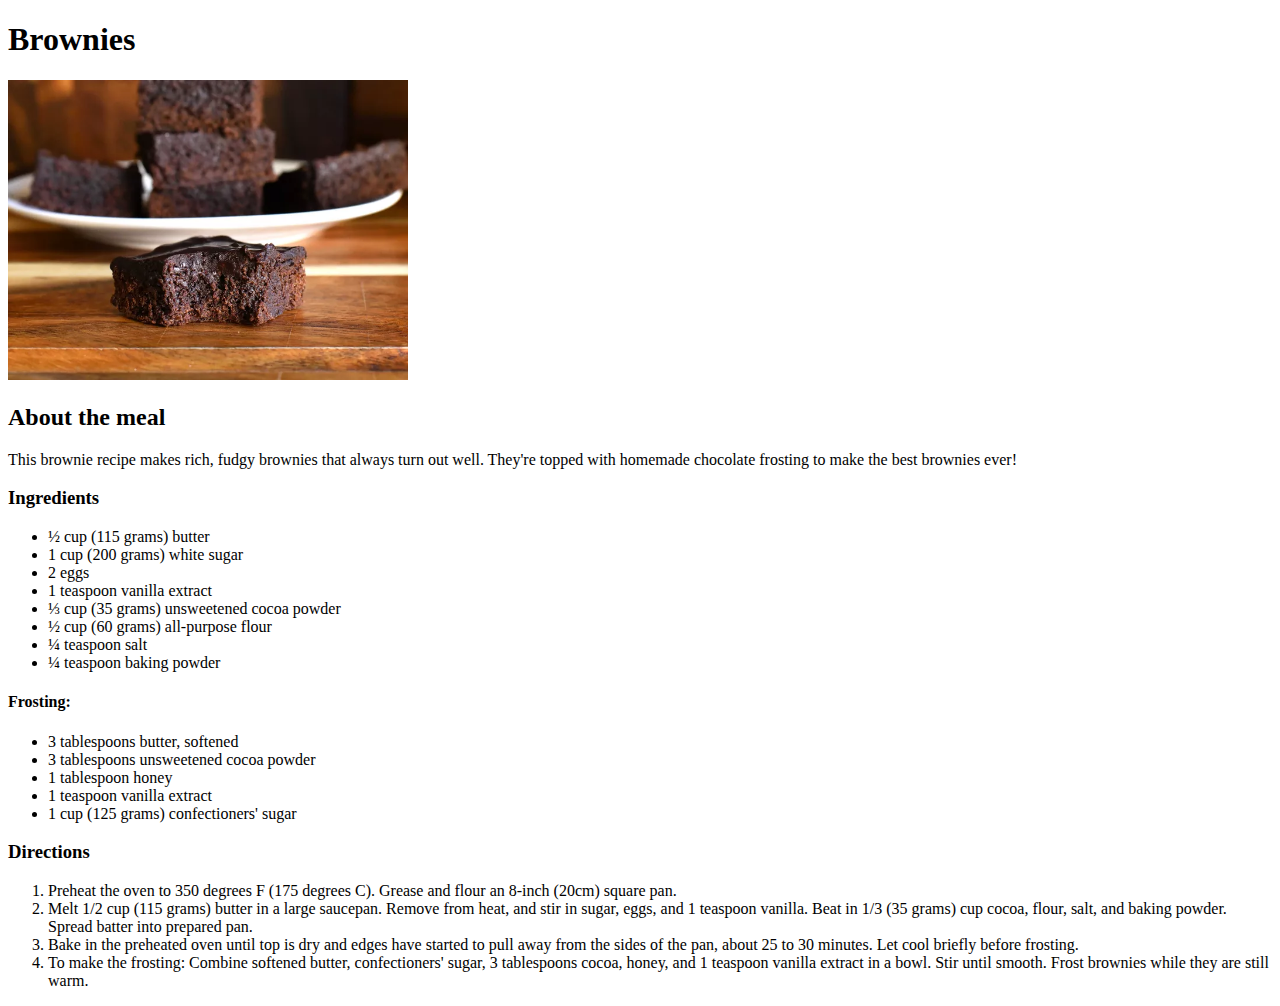
==== recipes/brownies.html @ 1897f17a "Add brownies html file in recipes dir" ====
<!DOCTYPE html>
<html lang="en">
  <head>
    <meta charset="UTF-8" />
    <title>Brownies</title>
  </head>
  <body>
    <h1>Brownies</h1>
    <img
      src="../images/brownies_image.png"
      alt="Image of Brownies"
      width="400"
      height="300"
    />
    <h2>About the meal</h2>
    <p>
      This brownie recipe makes rich, fudgy brownies that always turn out well.
      They're topped with homemade chocolate frosting to make the best brownies
      ever!
    </p>
    <h3>Ingredients</h3>
    <ul>
      <li>½ cup (115 grams) butter</li>
      <li>1 cup (200 grams) white sugar</li>
      <li>2 eggs</li>
      <li>1 teaspoon vanilla extract</li>
      <li>⅓ cup (35 grams) unsweetened cocoa powder</li>
      <li>½ cup (60 grams) all-purpose flour</li>
      <li>¼ teaspoon salt</li>
      <li>¼ teaspoon baking powder</li>
    </ul>
    <h4>Frosting:</h4>
    <ul>
      <li>3 tablespoons butter, softened</li>
      <li>3 tablespoons unsweetened cocoa powder</li>
      <li>1 tablespoon honey</li>
      <li>1 teaspoon vanilla extract</li>
      <li>1 cup (125 grams) confectioners' sugar</li>
    </ul>
    <h3>Directions</h3>
    <ol>
      <li>
        Preheat the oven to 350 degrees F (175 degrees C). Grease and flour an
        8-inch (20cm) square pan.
      </li>
      <li>
        Melt 1/2 cup (115 grams) butter in a large saucepan. Remove from heat,
        and stir in sugar, eggs, and 1 teaspoon vanilla. Beat in 1/3 (35 grams)
        cup cocoa, flour, salt, and baking powder. Spread batter into prepared
        pan.
      </li>
      <li>
        Bake in the preheated oven until top is dry and edges have started to
        pull away from the sides of the pan, about 25 to 30 minutes. Let cool
        briefly before frosting.
      </li>
      <li>
        To make the frosting: Combine softened butter, confectioners' sugar, 3
        tablespoons cocoa, honey, and 1 teaspoon vanilla extract in a bowl. Stir
        until smooth. Frost brownies while they are still warm.
      </li>
    </ol>
  </body>
</html>
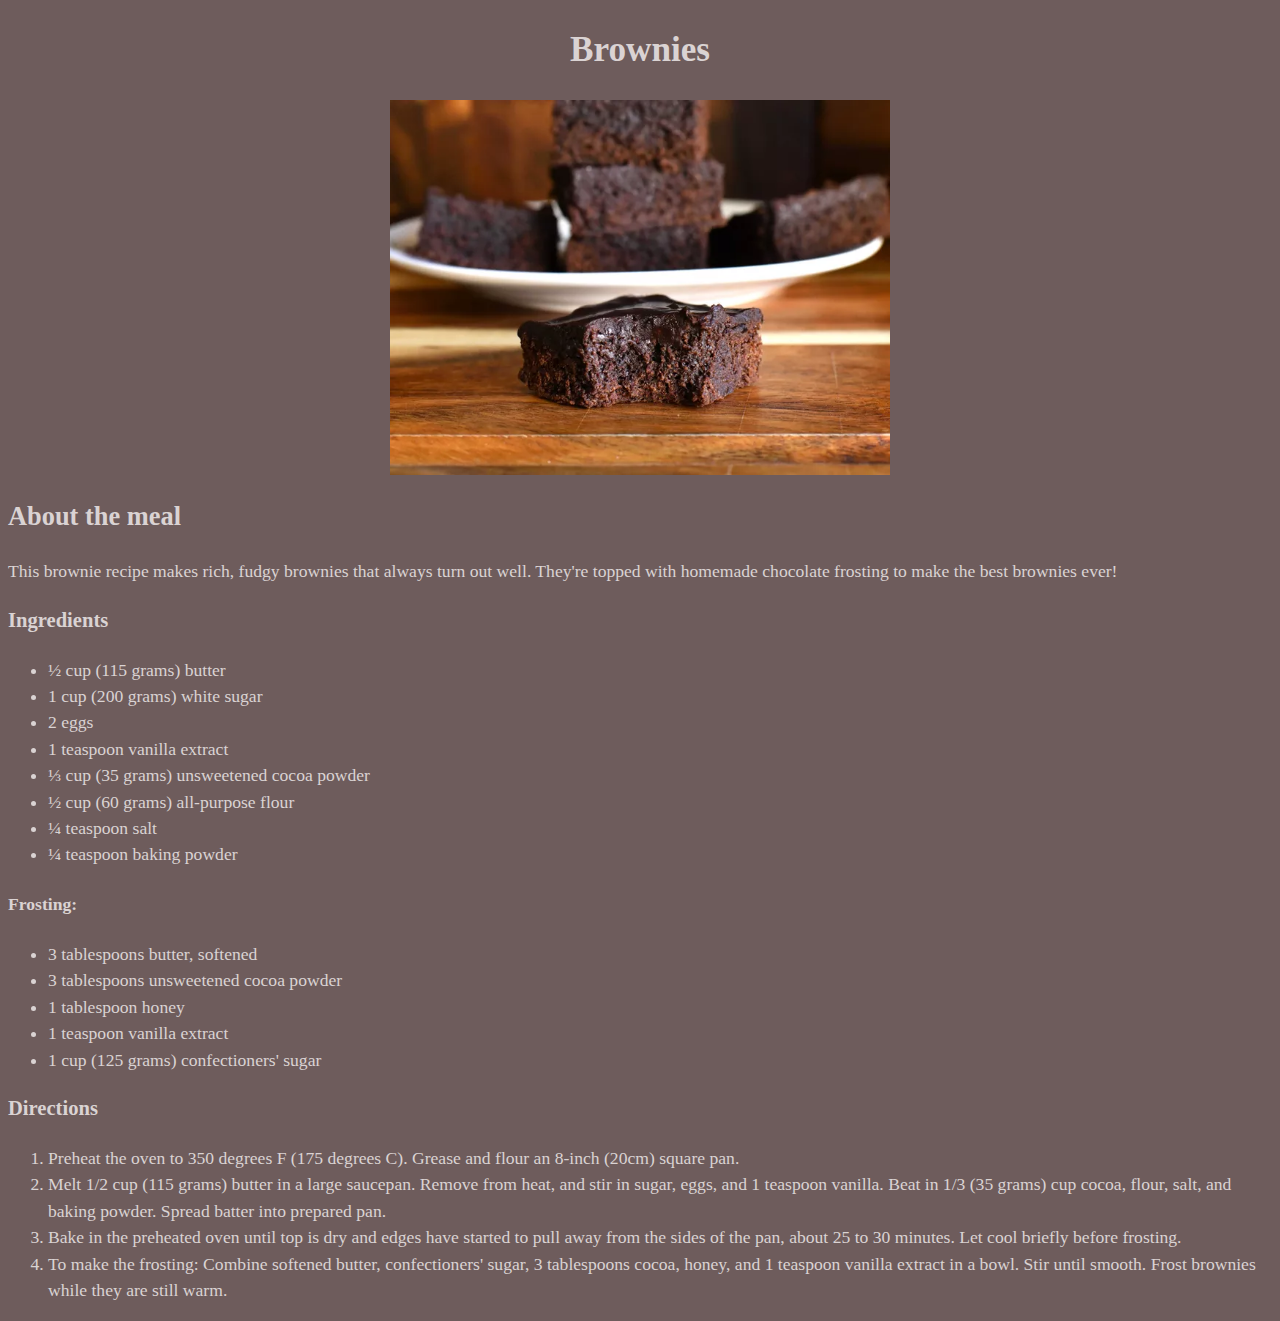
==== commit 48dd5017: "Add css file for recipes files" ====
--- a/recipes/brownies.html
+++ b/recipes/brownies.html
@@ -3,14 +3,16 @@
   <head>
     <meta charset="UTF-8" />
     <title>Brownies</title>
+
+    <link rel="stylesheet" href="../style.css" />
   </head>
-  <body>
-    <h1>Brownies</h1>
+  <body class="brownies">
+    <h1 class="main-heading">Brownies</h1>
     <img
       src="../images/brownies_image.png"
       alt="Image of Brownies"
-      width="400"
-      height="300"
+      width="500"
+      height="auto"
     />
     <h2>About the meal</h2>
     <p>
--- a/style.css
+++ b/style.css
@@ -0,0 +1,33 @@
+* {
+  font-family: "Times New Roman", serif;
+  line-height: 1.5;
+}
+
+html {
+  font-size: 1.1rem;
+}
+
+body {
+  background-color: rgb(212, 170, 170);
+}
+
+.artichoke {
+  background-color: rgb(156, 214, 156);
+  color: #202020;
+}
+
+.brownies {
+  background-color: rgb(110, 92, 92);
+  color: #dad3d3;
+}
+
+.main-heading {
+  text-align: center;
+}
+
+img {
+  display: block;
+  margin: 0 auto;
+  width: 500px;
+  height: auto;
+}
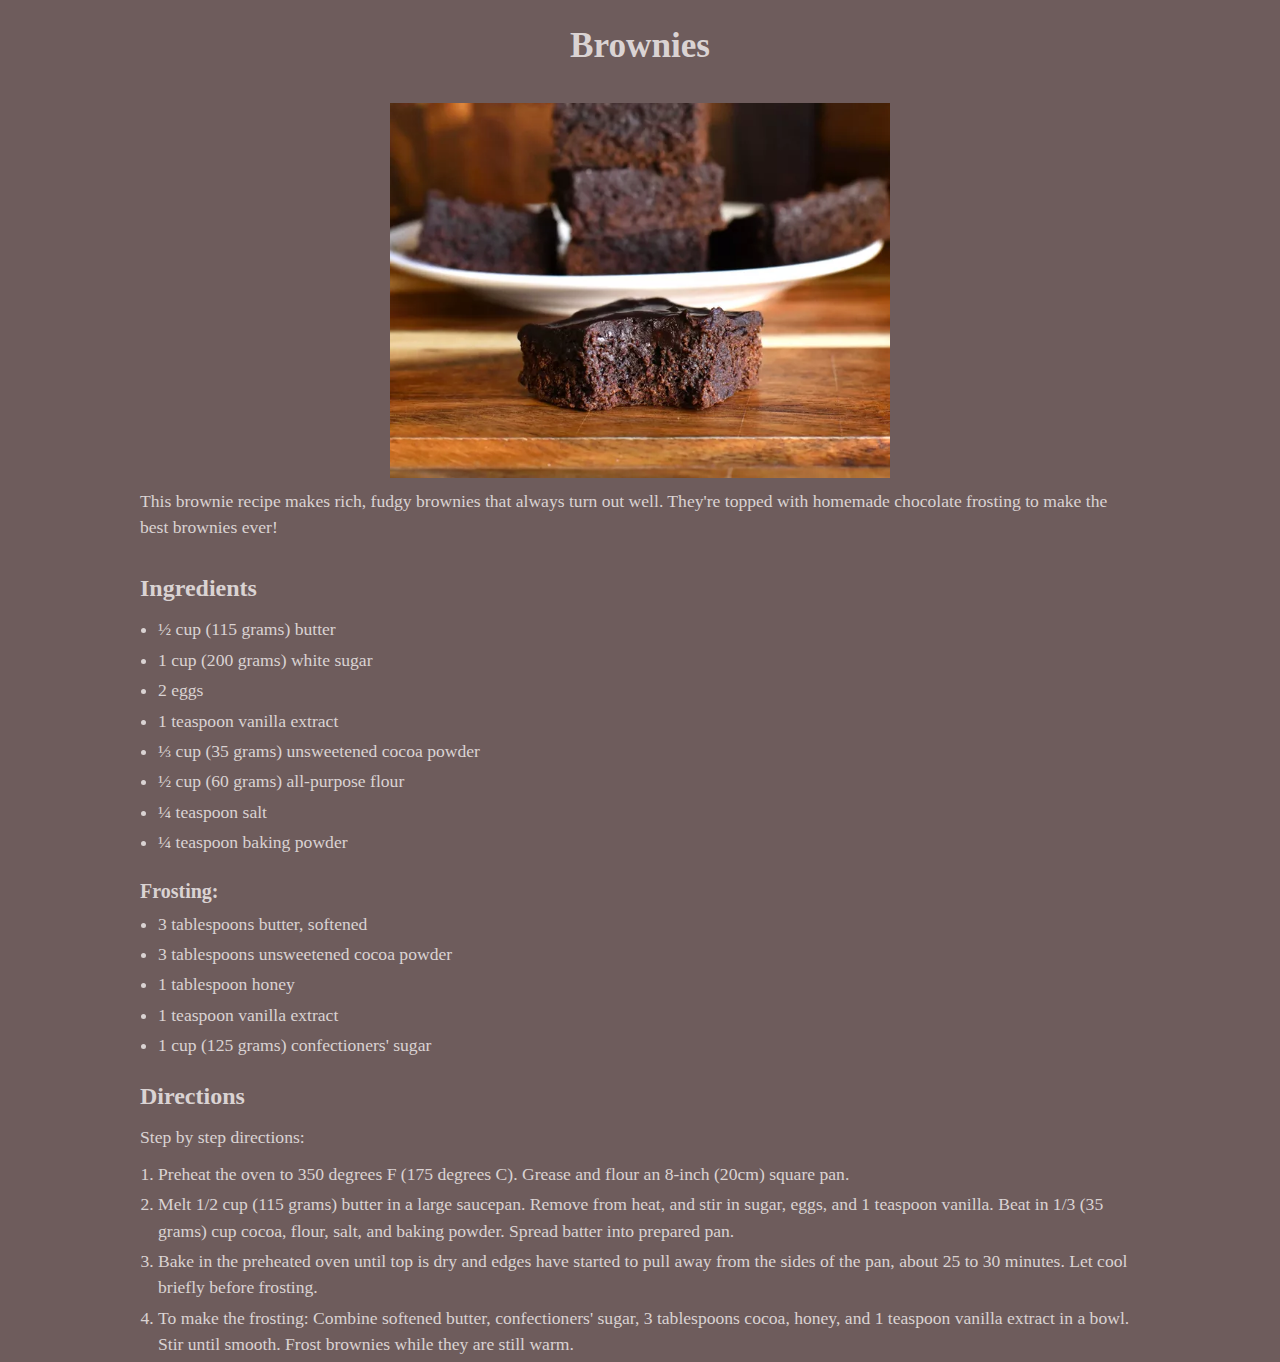
==== commit e16b314d: "Update mostly styles and little tweaks to html" ====
--- a/recipes/brownies.html
+++ b/recipes/brownies.html
@@ -14,14 +14,13 @@
       width="500"
       height="auto"
     />
-    <h2>About the meal</h2>
-    <p>
+    <p class="about">
       This brownie recipe makes rich, fudgy brownies that always turn out well.
       They're topped with homemade chocolate frosting to make the best brownies
       ever!
     </p>
-    <h3>Ingredients</h3>
-    <ul>
+    <h3 class="sub-heading">Ingredients</h3>
+    <ul class="ingredients">
       <li>½ cup (115 grams) butter</li>
       <li>1 cup (200 grams) white sugar</li>
       <li>2 eggs</li>
@@ -32,15 +31,16 @@
       <li>¼ teaspoon baking powder</li>
     </ul>
     <h4>Frosting:</h4>
-    <ul>
+    <ul class="ingredients">
       <li>3 tablespoons butter, softened</li>
       <li>3 tablespoons unsweetened cocoa powder</li>
       <li>1 tablespoon honey</li>
       <li>1 teaspoon vanilla extract</li>
       <li>1 cup (125 grams) confectioners' sugar</li>
     </ul>
-    <h3>Directions</h3>
-    <ol>
+    <h3 class="sub-heading">Directions</h3>
+    <p>Step by step directions:</p>
+    <ol class="directions">
       <li>
         Preheat the oven to 350 degrees F (175 degrees C). Grease and flour an
         8-inch (20cm) square pan.
--- a/style.css
+++ b/style.css
@@ -1,28 +1,93 @@
 * {
+  margin: 0;
+  padding: 0;
+  box-sizing: border-box;
+}
+
+html {
+  font-size: 1.1rem;
   font-family: "Times New Roman", serif;
   line-height: 1.5;
 }
 
-html {
-  font-size: 1.1rem;
+.index-body {
+  width: 800px;
+  margin: 0 auto;
+  text-align: center;
 }
 
-body {
-  background-color: rgb(212, 170, 170);
+.articles {
+  display: inline-block;
+  margin-top: 40px;
+}
+
+.article {
+  display: inline-block;
+}
+
+a {
+  display: inline-block;
+  padding: 20px 20px;
+  width: 250px;
+  text-decoration: none;
+  color: #222;
+}
+
+a:hover {
+  color: #fff;
+}
+
+.artichoke-link {
+  background-color: rgb(195, 255, 195);
+  margin-right: 10px;
+}
+
+.meatballs-link {
+  background-color: rgb(255, 195, 195);
+  margin-right: 10px;
+}
+
+.brownies-link {
+  background-color: rgb(180, 139, 139);
+}
+
+.artichoke-link:hover {
+  background-color: rgb(95, 255, 95);
+}
+
+.meatballs-link:hover {
+  background-color: rgb(255, 95, 95);
+}
+
+.brownies-link:hover {
+  background-color: rgb(180, 95, 95);
 }
 
 .artichoke {
-  background-color: rgb(156, 214, 156);
+  background-color: rgb(190, 255, 190);
   color: #202020;
+  width: 1000px;
+  margin: 0 auto;
+}
+
+.meatballs {
+  background-color: rgb(255, 170, 170);
+  color: #202020;
+  width: 1000px;
+  margin: 0 auto;
 }
 
 .brownies {
   background-color: rgb(110, 92, 92);
   color: #dad3d3;
+  width: 1000px;
+  margin: 0 auto;
 }
 
 .main-heading {
   text-align: center;
+  margin-bottom: 30px;
+  margin-top: 20px;
 }
 
 img {
@@ -30,4 +95,41 @@
   margin: 0 auto;
   width: 500px;
   height: auto;
+  margin-bottom: 10px;
 }
+
+.about {
+  margin-bottom: 30px;
+}
+
+.sub-heading {
+  font-size: 24px;
+  margin-bottom: 10px;
+}
+
+.ingredients {
+  margin-left: 18px;
+  margin-bottom: 20px;
+}
+
+h4 {
+  font-size: 20px;
+  margin-bottom: 5px;
+}
+
+li {
+  margin-bottom: 4px;
+}
+
+li ul {
+  margin-left: 36px;
+}
+
+.sub-heading {
+  font-size: 24px;
+}
+
+.directions {
+  margin-left: 18px;
+  margin-top: 10px;
+}
